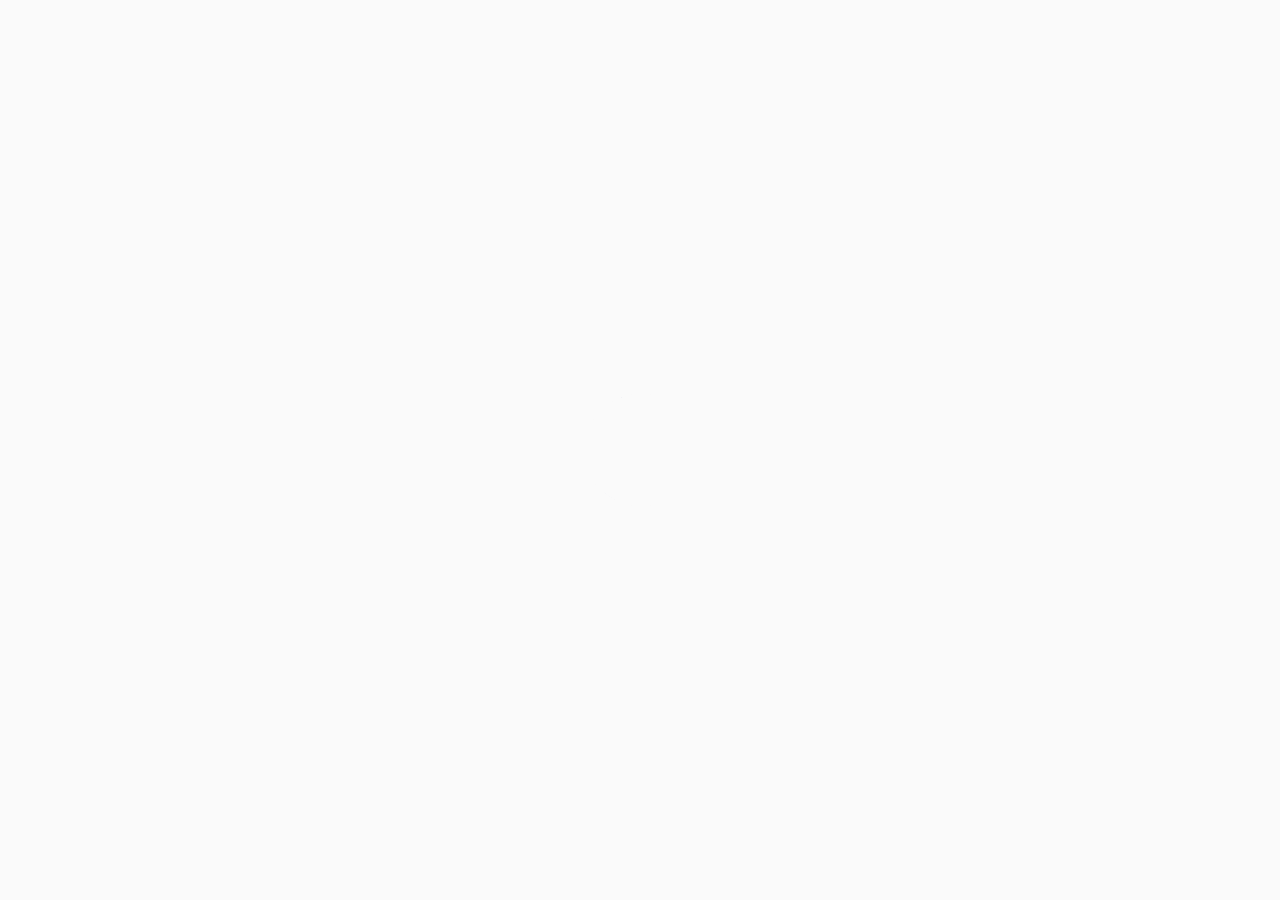
==== index.html @ 91612ba0 "Updates" ====
<!doctype html><html lang="en"><head><meta charset="utf-8"><meta name="viewport" content="minimum-scale=1,initial-scale=1,width=device-width,shrink-to-fit=no"><meta name="theme-color" content="#000000"><link rel="manifest" href="./manifest.json"><link rel="icon shortcut" href="./favicon.ico"><title>Atomic CRM</title><style>body{margin:0;padding:0;font-family:sans-serif}.loader-container{background-color:#fafafa;flex-direction:column;justify-content:center;align-items:center;display:flex;position:absolute;inset:0}.loader,.loader:before,.loader:after{border-radius:50%}.loader{color:#283593;text-indent:-99999em;width:10em;height:10em;margin:55px auto;font-size:11px;position:relative;-webkit-transform:translateZ(0);-ms-transform:translateZ(0);transform:translateZ(0);box-shadow:inset 0 0 0 1em}.loader:before,.loader:after{content:"";position:absolute}.loader:before{-webkit-transform-origin:5.2em 5.1em;transform-origin:5.2em 5.1em;background:#fafafa;border-radius:10.2em 0 0 10.2em;width:5.2em;height:10.2em;-webkit-animation:2s 1.5s infinite load2;animation:2s 1.5s infinite load2;top:-.1em;left:-.1em}.loader:after{-webkit-transform-origin:0 5.1em;transform-origin:0 5.1em;background:#fafafa;border-radius:0 10.2em 10.2em 0;width:5.2em;height:10.2em;-webkit-animation:2s infinite load2;animation:2s infinite load2;top:-.1em;left:5.1em}@-webkit-keyframes load2{0%{-webkit-transform:rotate(0);transform:rotate(0)}to{-webkit-transform:rotate(360deg);transform:rotate(360deg)}}@keyframes load2{0%{-webkit-transform:rotate(0);transform:rotate(0)}to{-webkit-transform:rotate(360deg);transform:rotate(360deg)}}</style><script type="module" crossorigin src="./assets/index-DLMfscLJ.js"></script><link rel="stylesheet" crossorigin href="./assets/index-TMJ05TEa.css"></head><body><div id="root"><div class="loader-container"><div class="loader">Loading...</div></div></div><noscript>You need to enable JavaScript to run this app.</noscript></body></html>
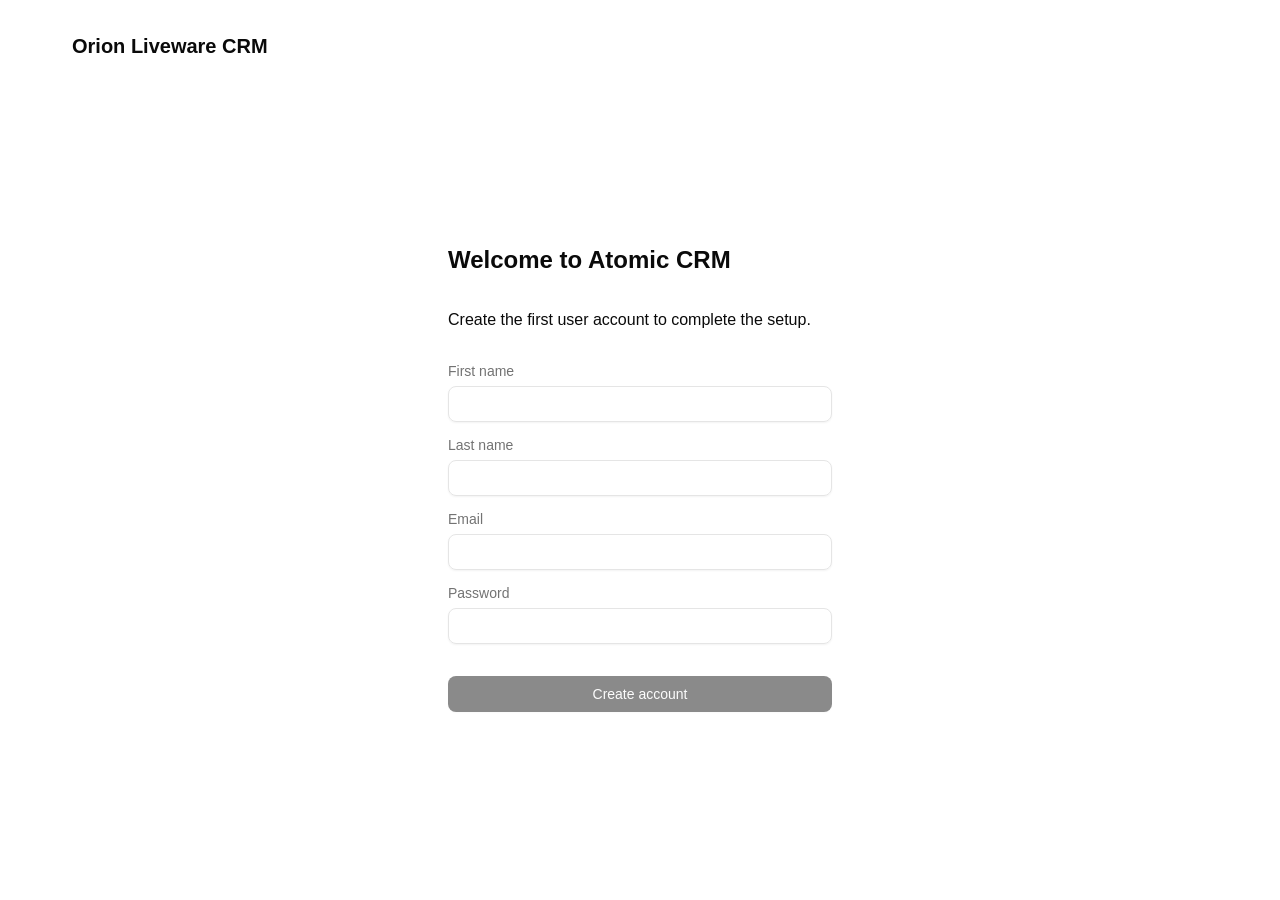
==== commit dfe19498: "Updates" ====
--- a/index.html
+++ b/index.html
@@ -1 +1 @@
-<!doctype html><html lang="en"><head><meta charset="utf-8"><meta name="viewport" content="minimum-scale=1,initial-scale=1,width=device-width,shrink-to-fit=no"><meta name="theme-color" content="#000000"><link rel="manifest" href="./manifest.json"><link rel="icon shortcut" href="./favicon.ico"><title>Atomic CRM</title><style>body{margin:0;padding:0;font-family:sans-serif}.loader-container{background-color:#fafafa;flex-direction:column;justify-content:center;align-items:center;display:flex;position:absolute;inset:0}.loader,.loader:before,.loader:after{border-radius:50%}.loader{color:#283593;text-indent:-99999em;width:10em;height:10em;margin:55px auto;font-size:11px;position:relative;-webkit-transform:translateZ(0);-ms-transform:translateZ(0);transform:translateZ(0);box-shadow:inset 0 0 0 1em}.loader:before,.loader:after{content:"";position:absolute}.loader:before{-webkit-transform-origin:5.2em 5.1em;transform-origin:5.2em 5.1em;background:#fafafa;border-radius:10.2em 0 0 10.2em;width:5.2em;height:10.2em;-webkit-animation:2s 1.5s infinite load2;animation:2s 1.5s infinite load2;top:-.1em;left:-.1em}.loader:after{-webkit-transform-origin:0 5.1em;transform-origin:0 5.1em;background:#fafafa;border-radius:0 10.2em 10.2em 0;width:5.2em;height:10.2em;-webkit-animation:2s infinite load2;animation:2s infinite load2;top:-.1em;left:5.1em}@-webkit-keyframes load2{0%{-webkit-transform:rotate(0);transform:rotate(0)}to{-webkit-transform:rotate(360deg);transform:rotate(360deg)}}@keyframes load2{0%{-webkit-transform:rotate(0);transform:rotate(0)}to{-webkit-transform:rotate(360deg);transform:rotate(360deg)}}</style><script type="module" crossorigin src="./assets/index-DLMfscLJ.js"></script><link rel="stylesheet" crossorigin href="./assets/index-TMJ05TEa.css"></head><body><div id="root"><div class="loader-container"><div class="loader">Loading...</div></div></div><noscript>You need to enable JavaScript to run this app.</noscript></body></html>+<!doctype html><html lang="en"><head><meta charset="utf-8"><meta name="viewport" content="minimum-scale=1,initial-scale=1,width=device-width,shrink-to-fit=no"><meta name="theme-color" content="#000000"><link rel="manifest" href="./manifest.json"><link rel="icon shortcut" href="./favicon.ico"><title>Atomic CRM</title><style>body{margin:0;padding:0;font-family:sans-serif}.loader-container{background-color:#fafafa;flex-direction:column;justify-content:center;align-items:center;display:flex;position:absolute;inset:0}.loader,.loader:before,.loader:after{border-radius:50%}.loader{color:#283593;text-indent:-99999em;width:10em;height:10em;margin:55px auto;font-size:11px;position:relative;-webkit-transform:translateZ(0);-ms-transform:translateZ(0);transform:translateZ(0);box-shadow:inset 0 0 0 1em}.loader:before,.loader:after{content:"";position:absolute}.loader:before{-webkit-transform-origin:5.2em 5.1em;transform-origin:5.2em 5.1em;background:#fafafa;border-radius:10.2em 0 0 10.2em;width:5.2em;height:10.2em;-webkit-animation:2s 1.5s infinite load2;animation:2s 1.5s infinite load2;top:-.1em;left:-.1em}.loader:after{-webkit-transform-origin:0 5.1em;transform-origin:0 5.1em;background:#fafafa;border-radius:0 10.2em 10.2em 0;width:5.2em;height:10.2em;-webkit-animation:2s infinite load2;animation:2s infinite load2;top:-.1em;left:5.1em}@-webkit-keyframes load2{0%{-webkit-transform:rotate(0);transform:rotate(0)}to{-webkit-transform:rotate(360deg);transform:rotate(360deg)}}@keyframes load2{0%{-webkit-transform:rotate(0);transform:rotate(0)}to{-webkit-transform:rotate(360deg);transform:rotate(360deg)}}</style><script type="module" crossorigin src="./assets/index-pUxN4Myx.js"></script><link rel="stylesheet" crossorigin href="./assets/index-TMJ05TEa.css"></head><body><div id="root"><div class="loader-container"><div class="loader">Loading...</div></div></div><noscript>You need to enable JavaScript to run this app.</noscript></body></html>
